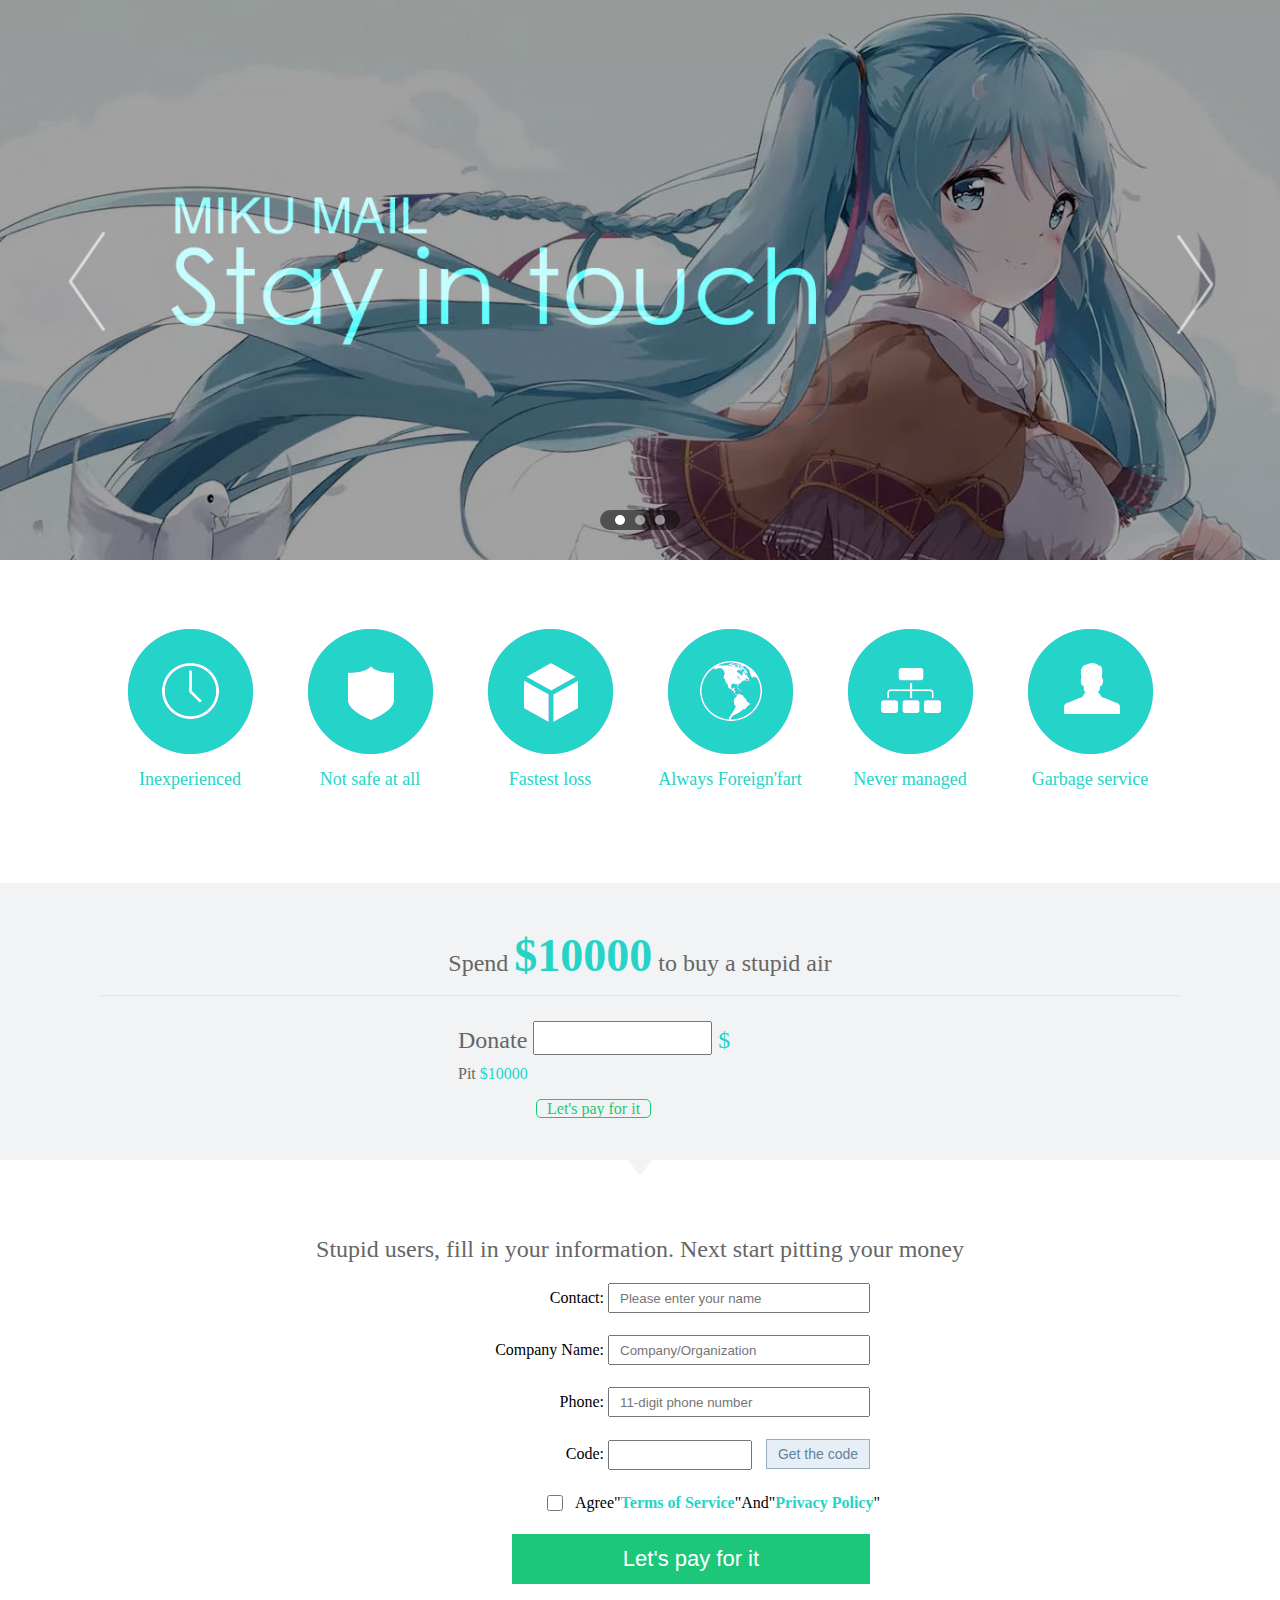
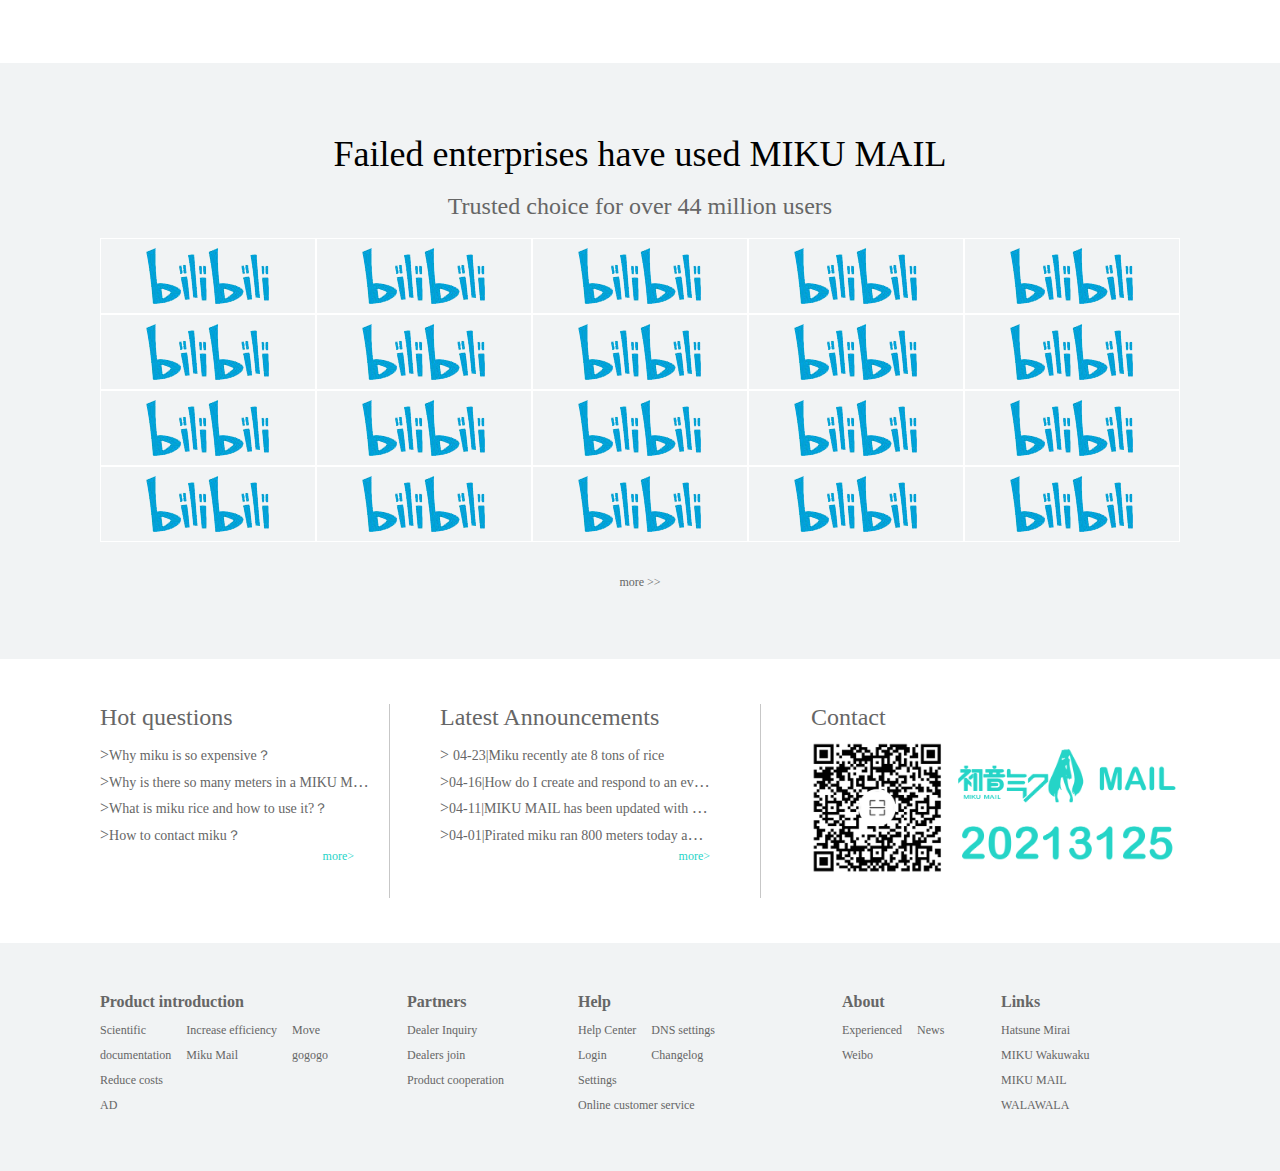
==== html/main.html @ 6d51404d "正式上传" ====
<!DOCTYPE html>
<html lang="en">

<head>
    <meta charset="UTF-8">
    <meta name="viewport" content="width=device-width, initial-scale=1.0">
    <meta http-equiv="X-UA-Compatible" content="ie=edge">
    <link rel="stylesheet" href="../css/main.css">
    <title>Miku fufu | Eazy Mail 20213125
    </title>
</head>

<body>
    <div class="content" id="content">
        <!-- 轮播图 -->
        <iframe src="./Gimage.html" marginheight="0" frameborder="0" height="560px" width="100%" scrolling="no"></iframe>
        
        <!-- 特色PY -->
        <div class="advantage">
            <div>
                <a href=""> <img src="../images/main/PY-1.png" alt="">
                    <p>Inexperienced</p>
                </a>

            </div>
            <div>
                <a href=""><img src="../images/main/PY-2.png" alt="">
                    <p>Not safe at all</p>
                </a>

            </div>
            <div>
                <a href=""><img src="../images/main/PY-3.png" alt="">
                    <p>Fastest loss</p>
                </a>

            </div>
            <div>
                <a href=""> <img src="../images/main/PY-4.png" alt="">
                    <p>Always Foreign'fart</p>
                </a>

            </div>
            <div>
                <a href=""> <img src="../images/main/PY-5.png" alt="">
                    <p>Never managed</p>
                </a>

            </div>
            <div>
                <a href=""> <img src="../images/main/PY-6.png" alt="">
                    <p>Garbage service</p>
                </a>

            </div>
        </div>
        <!-- 购买 -->
        <div class="buy">
            <div class="buy-title">
                Spend <span>$10000</span> to buy a stupid air
            </div>
            <div class="buy-it">
                <p>Donate <input type="text" name="" id=""> <span>$</span></p>
                <p>Pit<span> $10000</span></p>
                <p><a href="#reg">Let's pay for it</a></p>
            </div>
        </div>
        <!-- 免费试用 -->
        <div class="reg" id="reg">
            <p>Stupid users, fill in your information. Next start pitting your money</p>
            <form action="">
                <div>Contact: <input type="text" name="" id="" placeholder="Please enter your name"></div>
                <div>Company Name: <input type="text" name="" id="" placeholder="Company/Organization"></div>
                <div>Phone: <input type="text" name="" id="" placeholder="11-digit phone number"></div>
                <div>Code: <input type="text" name="code" id="" placeholder="">
                    <input type="button" name="" id="" value="Get the code">
                </div>
                <div class="yes"><input type="checkbox" name="" id="">Agree"<span>Terms of Service</span>"And"<span>Privacy Policy</span>"</div>
                <input type="submit" name="" id="" value="Let's pay for it">
            </form>
        </div>
        <!-- 信赖伙伴 -->
        <div class="pro-case">
            <h3>Failed enterprises have used MIKU MAIL</h3>
            <p>Trusted choice for over 44 million users</p>
            <ul>
                <li><img src="../images/main/bilibili.png" alt=""></li>
                <li><img src="../images/main/bilibili.png" alt=""></li>
                <li><img src="../images/main/bilibili.png" alt=""></li>
                <li><img src="../images/main/bilibili.png" alt=""></li>
                <li><img src="../images/main/bilibili.png" alt=""></li>
                <li><img src="../images/main/bilibili.png" alt=""></li>
                <li><img src="../images/main/bilibili.png" alt=""></li>
                <li><img src="../images/main/bilibili.png" alt=""></li>
                <li><img src="../images/main/bilibili.png" alt=""></li>
                <li><img src="../images/main/bilibili.png" alt=""></li>
                <li><img src="../images/main/bilibili.png" alt=""></li>
                <li><img src="../images/main/bilibili.png" alt=""></li>
                <li><img src="../images/main/bilibili.png" alt=""></li>
                <li><img src="../images/main/bilibili.png" alt=""></li>
                <li><img src="../images/main/bilibili.png" alt=""></li>
                <li><img src="../images/main/bilibili.png" alt=""></li>
                <li><img src="../images/main/bilibili.png" alt=""></li>
                <li><img src="../images/main/bilibili.png" alt=""></li>
                <li><img src="../images/main/bilibili.png" alt=""></li>
                <li><img src="../images/main/bilibili.png" alt=""></li>
    
            </ul>
            <div class="more"><a href="">more &gt;&gt; </a></div>
        </div>
        <!--  -->
        <div class="foot-1">
            <div>
                <div class="tit">Hot questions</div>
                <ul>
                    <li><span>&gt;</span><a href="">Why miku is so expensive？</a></li>
                    <li><span>&gt;</span><a href="">Why is there so many meters in a MIKU MAIL？</a></li>
                    <li><span>&gt;</span><a href="">What is miku rice and how to use it?？</a></li>
                    <li><span>&gt;</span><a href="">How to contact miku？</a></li>
                </ul>
                <p class="pre-p">more&gt;</p>
            </div>
            <div>
                <div class="tit">Latest Announcements</div>
                <ul>
                    <li><span>&gt;</span> <a href="">04-23|Miku recently ate 8 tons of rice</a></li>
                    <li><span>&gt;</span><a href="">04-16|How do I create and respond to an event invitation in a MIKU MAIL?</a></li>
                    <li><span>&gt;</span><a href="">04-11|MIKU MAIL has been updated with a new feature: can eat your messages</a></li>
                    <li><span>&gt;</span><a href="">04-01|Pirated miku ran 800 meters today and died of exhaustion</a></li>
                </ul>
                <p>more&gt;</p>
            </div>
            <div>
                <div class="tit">Contact</div>
                <img src="../images/main/contact.png" width="378px">
            </div>
        </div>
        <!--  -->
        <div class="foot-2">
            <div class="item">
                <div>
                    <p class="tit">Product introduction</p>
                    <ul>
                        <li>
                            <p> <a href="">Scientific</a></p>
                            <p> <a href="">documentation</a></p>
                        </li>
                        <li>
                            <p> <a href="">Increase efficiency</a></p>
                            <p> <a href="">Miku Mail</a></p>
                        </li>
                        <li>
                            <p> <a href="">Move</a></p>
                            <p> <a href="">gogogo</a></p>
                        </li>
                        <li>
                            <p> <a href="">Reduce costs</a></p>
                            <p> <a href="">AD</a></p>
                        </li>
                    </ul>
                </div>
                <div style="width:142px">
                    <p class="tit">Partners</p>
                    <ul>
                        <li>
                            <p> <a href="">Dealer Inquiry</a></p>
                            <p> <a href="">Dealers join</a></p>
                        </li>
                        <li>
                            <p> <a href="">Product cooperation</a></p>
                        </li>

                    </ul>
                </div>
                <div style="width:235px">
                    <p class="tit">Help</p>
                    <ul>
                        <li>
                            <p> <a href="">Help Center</a></p>
                            <p> <a href="">Login</a></p>
                        </li>
                        <li>
                            <p> <a href="">DNS settings</a></p>
                            <p> <a href="">Changelog</a></p>
                        </li>
                        <li>
                            <p> <a href="">Settings</a></p>
                            <p> <a href="">Online customer service</a></p>
                        </li>
                    </ul>
                </div>
                <div style="width:130px">
                    <p class="tit">About</p>
                    <ul>
                        <li>
                            <p> <a href="">Experienced</a></p>
                            <p> <a href="">Weibo</a></p>
                        </li>
                        <li>
                            <p> <a href="">News</a></p>
                        </li>
                    </ul>
                </div>
                <div style="width:170px; padding: 0; margin: 0">
                    <p class="tit">Links</p>
                    <ul>
                        <li>
                            <p> <a href="">Hatsune Mirai</a></p>
                            <p> <a href="">MIKU Wakuwaku</a></p>
                        </li>
                        <li>
                            <p> <a href="">MIKU MAIL</a></p>
                            <p> <a href="">WALAWALA</a></p>
                        </li>
                    </ul>
                </div>
            </div>
        </div>
    </div>
</body>

</html>
---- css/main.css ----
* {
    padding: 0;
    margin: 0 auto;
    list-style: none;
}

a {
    font-size: 12px;
    color: #666666;
    text-decoration: none;
}

div {
    width: 1080px;
}


.content {
    width: 100%;
}

#slider {
    overflow: hidden;
    position: relative;
    width: 100%;
    height: 520px;
}

#pic li {
    background: url(../images/index/banner_20170725.jpg) no-repeat center;
    width: 100%;
    height: 520px;
}

#pic li:nth-child(2) {
    background: url(../images/index/banner_20170824.jpg) no-repeat center;
}

#pic li:nth-child(3) {
    background: url(../images/index/banner_20180827.jpg) no-repeat center;
}

#pic li:nth-child(4) {
    background: url(../images/index/banner_20190311.jpg) no-repeat center;
}
#slider:hover #arrow-left,
#slider:hover #arrow-right{
opacity: 1;
}
#list {
    position: absolute;
    bottom: 10px;
    left: 50%;
    z-index: 3;
    width: 78px;
    margin-left: -39px;
}

#list li {
    cursor: pointer;
    background: url(../images/dot.png) no-repeat -18px 2px;
    margin: 0 5px 0 0;
    float: left;
    width: 12px;
    height: 12px;
}

#list .on,
#list li:hover{
    background: url(../images/dot.png) no-repeat 0 2px;
}

#arrow-left,
#arrow-right {
    opacity: 0;
    cursor: pointer;
    background: url(../images/asset\ 35.png);
    display: block;
    position: absolute;
    top: 40%;
    left: 15%;
    height: 119px;
    width: 41px;
}

#arrow-right {
    left:85%;
    background: url(../images/asset\ 36.png);
}

/* 优势 */
.advantage {
    text-align: center;
    width: 1080px;
    height: 189px;
    padding: 65px 0;
}

.advantage>div {
    float: left;
    width: 180px;
    height: 180px;
}

.advantage p {
    font-size: 18px;
    color: #25d4c7;
    line-height: 42px;
}

/* 购买 */
.buy {
    position: relative;
    line-height: 1.666;
    color: #666;
    font-size: 24px;
    width: 100%;
    height: 207px;
    background-color: #f1f3f4;
    padding: 35px 0;
}

.buy::after {
    position: absolute;
    content: '';
    display: block;
    bottom: -16px;
    left: 50%;
    margin-left: -12px;
    width: 0;
    height: 0;
    border-left: 12px solid transparent;
    border-right: 12px solid transparent;
    border-top: 16px solid #f1f3f4;
}

.buy .buy-title {
    width: 1080px;
    line-height: 1.666;
    color: #666;
    font-size: 24px;
    text-align: center;
    border-bottom: 1px solid #dce6ec;
}

.buy .buy-title span {
    font-size: 46px;
    color: #25d4c7;
    font-weight: 700;
}

.buy-it {
    text-align: left;
    width: 414px;
    height: 105px;
    padding: 25px 0 0 50px;
    background: url(../images/index/calculator.png) 0 30px no-repeat;
}

.buy-it p:nth-child(2) {
    font-size: 16px;
}

.buy-it p input {
    position: relative;
    top: -5px;
    width: 175px;
    height: 30px;
}

.buy-it p span {
    color: #25d4c7;
}

.buy-it p a {
    margin-left: 78px;
    border-radius: 5px;
    color: #1cc779;
    padding: 0 10px;
    border: 1px solid #1cc779;
    font-size: 16px;
}

/* 免费试用 */
.reg {
    height: 363px;
    padding: 70px 0;
}

.reg p {
    font-size: 24px;
    line-height: 38px;
    color: #666;
    text-align: center;
}

.reg form {
    padding-top: 15px;
    width: 460px;
    height: 301px;
    margin: auto;
}

form div {
    position: relative;
    width: 100%;
    text-align: right;
    margin-bottom: 22px;
}

form input {
    width: 238px;
    height: 16px;
    padding: 5px 10px;
}

form input[name=code] {
    width: 120px;
}

form input[type=button] {
    width: 104px;
    height: 30px;
    background-color: #e7eff6;
    border: 1px solid #99acbc;
    color: #63829d;
    font-size: 14px;
    margin-left: 10px;

}

.yes {
    width: 470px;
}

.yes span {
    color: #25d4c7;
    font-weight: 700;
}

form input[type=checkbox] {
    width: 20px;
    margin-right: 10px;
    position: relative;
    top: 3px;
}

form input[type=submit] {
    background-color: #1cc779;
    color: white;
    font-size: 22px;
    border: none;
    float: right;
    width: 358px;
    height: 50px;
}

/* 信赖伙伴 */
.pro-case {
    text-align: center;
    padding: 70px 0;
    width: 100%;
    height: 456px;
    background-color: #f1f3f4;

}

.pro-case h3 {
    font-size: 36px;
    font-weight: 400;
}

.pro-case p {
    color: #666666;
    font-size: 24px;
    margin: 18px 0;
}

.pro-case ul {
    height: 300px;
    width: 1080px;
}

.pro-case ul li {
    padding: 8px 0;
    text-align: center;
    float: left;
    border: 1px solid #fff;
    width: 214px;
    height: 58px;
    line-height: 58px;
}

.more {
    margin-top: 34px;
}

/* 页尾1 */
.foot-1 {
    color: #666666;
    padding: 45px 0;
    height: 194px;
}

.foot-1>div {
    width: 289px;
    float: left;
    height: 194px;
    border-right: 1px solid #c7c7c7;
}

.foot-1>div:nth-child(2) {
    width: 270px;
    padding: 0 50px;
}

.foot-1>div:last-child {
    width: 368px;
    padding: 0 0 0 50px;
    border: none;
}

.foot-1 .tit {
    text-align: left;
    font-size: 24px;
    width: 270px;
    height: 28px;
    margin: 0 0 10px 0;
}

.foot-1 ul li {
    width: 270px;
    margin: 0;
    line-height: 1.6666;
    overflow: hidden;
    white-space: nowrap;
    text-overflow: ellipsis;
}

.foot-1 ul li a {
    font-size: 14px;
}

.foot-1 p {
    color: #25d4c7;
    text-align: right;
    font-size: 12px;
}

.pre-p {
    padding-right: 35px;
}

/* 页尾2 */
.foot-2 {
    padding: 50px 0;
    background-color: #f1f3f4;
    width: 100%;
    height: 128px;
}

.foot-2 .item div {
    width: 278px;
    float: left;
    padding-right: 29px;
}

.foot-2 .item div .tit {
    height: 27px;
    font-weight: 700;
    color: #666;
}

.foot-2 .item div ul li {
    float: left;
    margin-right: 15px;
}

.foot-2 .item div ul li p {
    height: 25px;
}
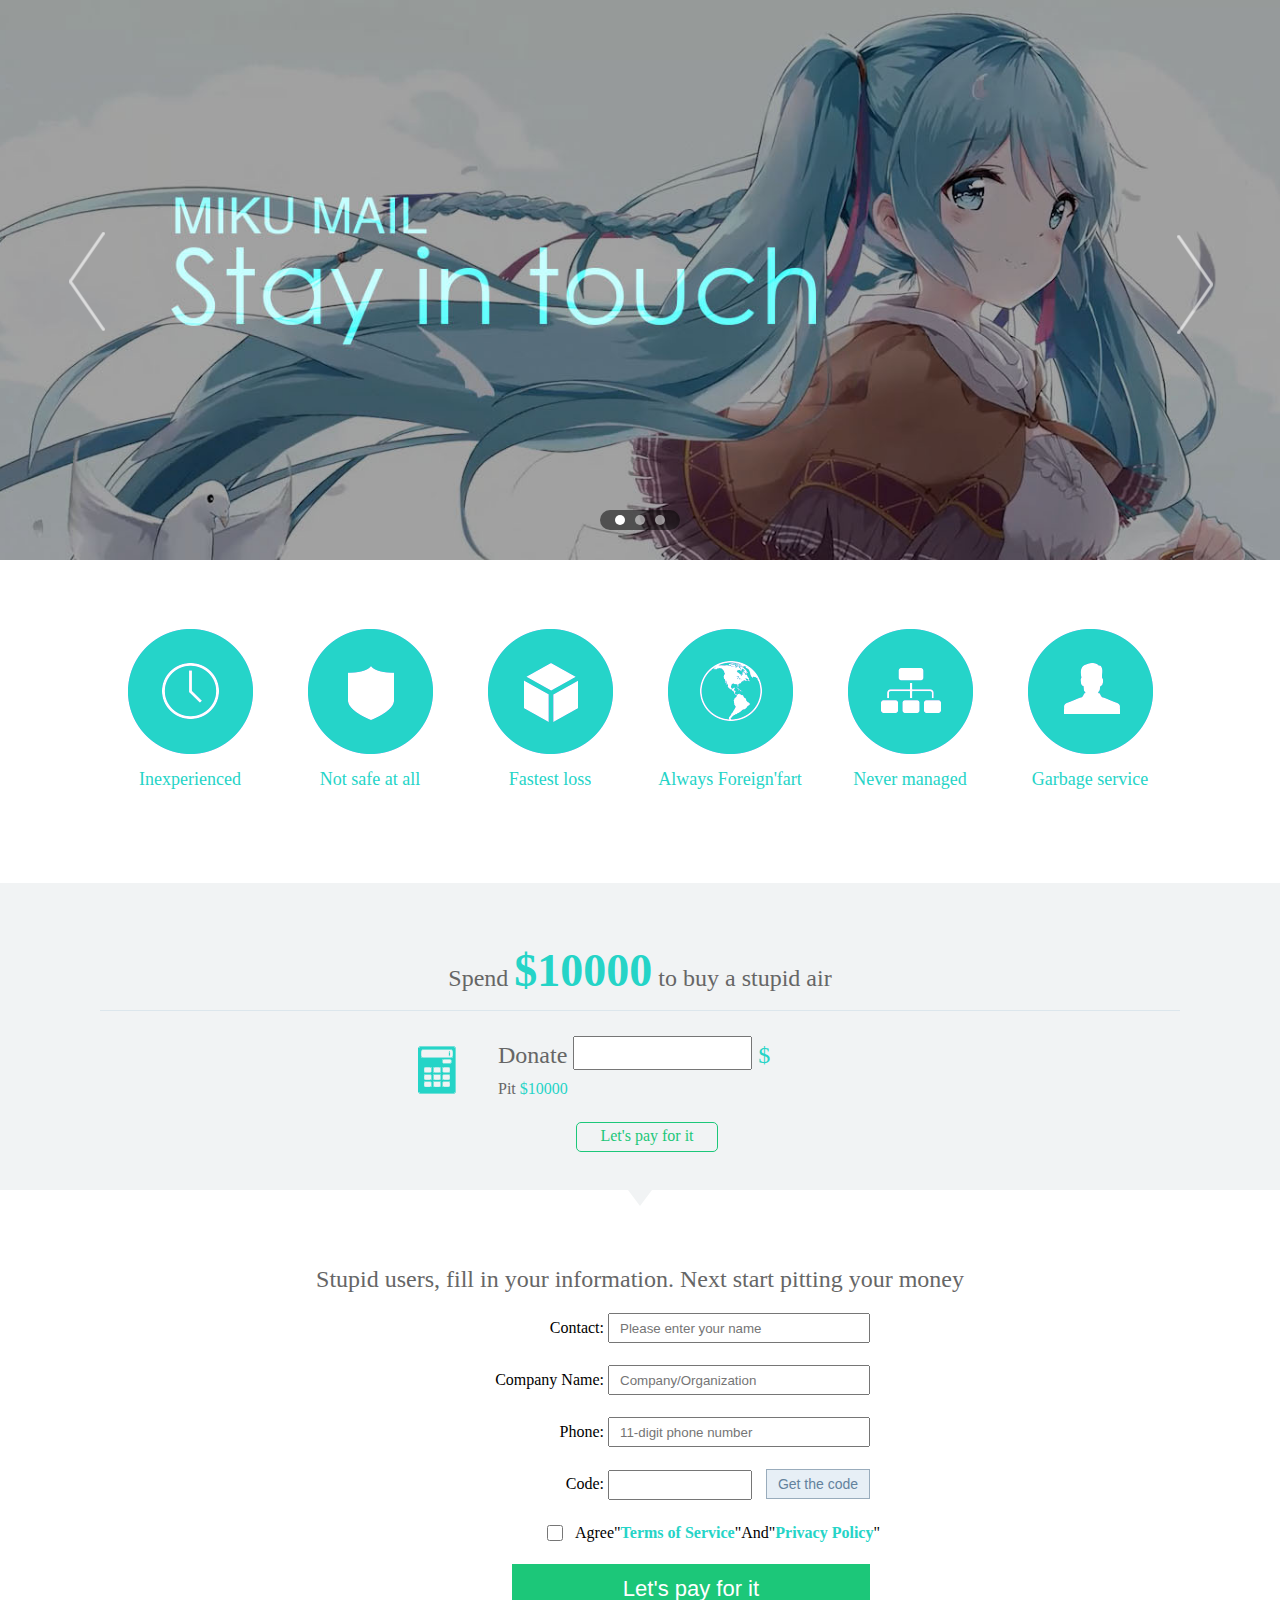
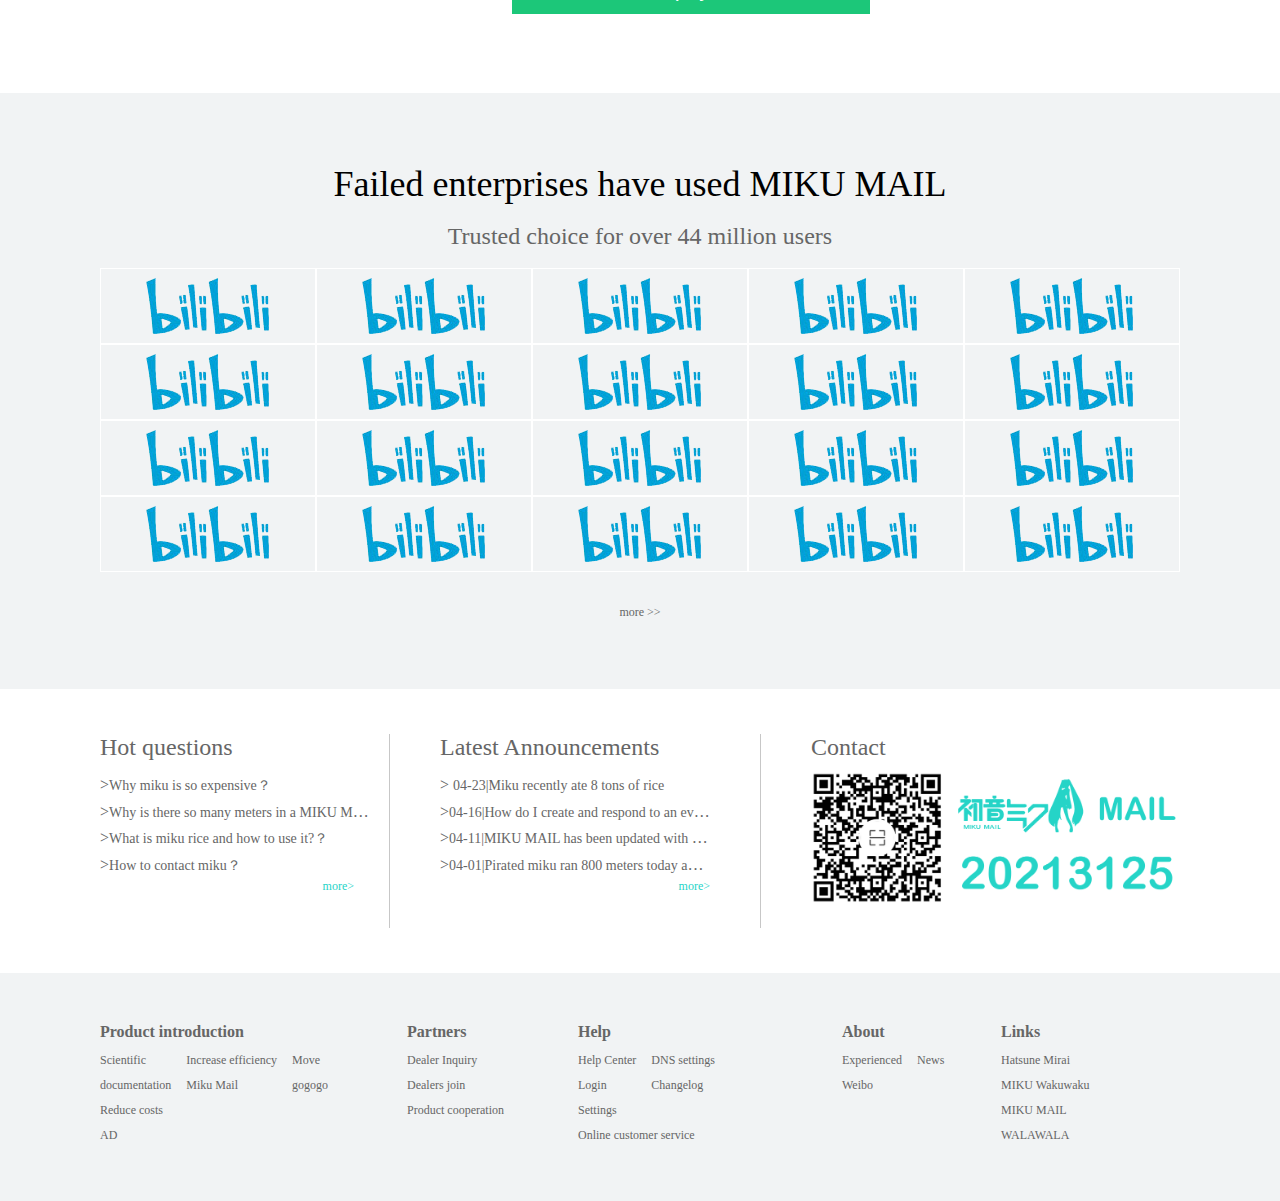
==== commit 5e969d05: "更改了alt" ====
--- a/html/main.html
+++ b/html/main.html
@@ -18,37 +18,37 @@
         <!-- 特色PY -->
         <div class="advantage">
             <div>
-                <a href=""> <img src="../images/main/PY-1.png" alt="">
+                <a href=""> <img src="../images/main/PY-1.png">
                     <p>Inexperienced</p>
                 </a>
 
             </div>
             <div>
-                <a href=""><img src="../images/main/PY-2.png" alt="">
+                <a href=""><img src="../images/main/PY-2.png">
                     <p>Not safe at all</p>
                 </a>
 
             </div>
             <div>
-                <a href=""><img src="../images/main/PY-3.png" alt="">
+                <a href=""><img src="../images/main/PY-3.png">
                     <p>Fastest loss</p>
                 </a>
 
             </div>
             <div>
-                <a href=""> <img src="../images/main/PY-4.png" alt="">
+                <a href=""> <img src="../images/main/PY-4.png">
                     <p>Always Foreign'fart</p>
                 </a>
 
             </div>
             <div>
-                <a href=""> <img src="../images/main/PY-5.png" alt="">
+                <a href=""> <img src="../images/main/PY-5.png">
                     <p>Never managed</p>
                 </a>
 
             </div>
             <div>
-                <a href=""> <img src="../images/main/PY-6.png" alt="">
+                <a href=""> <img src="../images/main/PY-6.png">
                     <p>Garbage service</p>
                 </a>
 
@@ -84,26 +84,26 @@
             <h3>Failed enterprises have used MIKU MAIL</h3>
             <p>Trusted choice for over 44 million users</p>
             <ul>
-                <li><img src="../images/main/bilibili.png" alt=""></li>
-                <li><img src="../images/main/bilibili.png" alt=""></li>
-                <li><img src="../images/main/bilibili.png" alt=""></li>
-                <li><img src="../images/main/bilibili.png" alt=""></li>
-                <li><img src="../images/main/bilibili.png" alt=""></li>
-                <li><img src="../images/main/bilibili.png" alt=""></li>
-                <li><img src="../images/main/bilibili.png" alt=""></li>
-                <li><img src="../images/main/bilibili.png" alt=""></li>
-                <li><img src="../images/main/bilibili.png" alt=""></li>
-                <li><img src="../images/main/bilibili.png" alt=""></li>
-                <li><img src="../images/main/bilibili.png" alt=""></li>
-                <li><img src="../images/main/bilibili.png" alt=""></li>
-                <li><img src="../images/main/bilibili.png" alt=""></li>
-                <li><img src="../images/main/bilibili.png" alt=""></li>
-                <li><img src="../images/main/bilibili.png" alt=""></li>
-                <li><img src="../images/main/bilibili.png" alt=""></li>
-                <li><img src="../images/main/bilibili.png" alt=""></li>
-                <li><img src="../images/main/bilibili.png" alt=""></li>
-                <li><img src="../images/main/bilibili.png" alt=""></li>
-                <li><img src="../images/main/bilibili.png" alt=""></li>
+                <li><img src="../images/main/bilibili.png"></li>
+                <li><img src="../images/main/bilibili.png"></li>
+                <li><img src="../images/main/bilibili.png"></li>
+                <li><img src="../images/main/bilibili.png"></li>
+                <li><img src="../images/main/bilibili.png"></li>
+                <li><img src="../images/main/bilibili.png"></li>
+                <li><img src="../images/main/bilibili.png"></li>
+                <li><img src="../images/main/bilibili.png"></li>
+                <li><img src="../images/main/bilibili.png"></li>
+                <li><img src="../images/main/bilibili.png"></li>
+                <li><img src="../images/main/bilibili.png"></li>
+                <li><img src="../images/main/bilibili.png"></li>
+                <li><img src="../images/main/bilibili.png"></li>
+                <li><img src="../images/main/bilibili.png"></li>
+                <li><img src="../images/main/bilibili.png"></li>
+                <li><img src="../images/main/bilibili.png"></li>
+                <li><img src="../images/main/bilibili.png"></li>
+                <li><img src="../images/main/bilibili.png"></li>
+                <li><img src="../images/main/bilibili.png"></li>
+                <li><img src="../images/main/bilibili.png"></li>
     
             </ul>
             <div class="more"><a href="">more &gt;&gt; </a></div>
--- a/css/main.css
+++ b/css/main.css
@@ -117,7 +117,7 @@
     width: 100%;
     height: 207px;
     background-color: #f1f3f4;
-    padding: 35px 0;
+    padding: 50px 0;
 }
 
 .buy::after {
@@ -151,10 +151,10 @@
 
 .buy-it {
     text-align: left;
-    width: 414px;
+    width: 364px;
     height: 105px;
-    padding: 25px 0 0 50px;
-    background: url(../images/index/calculator.png) 0 30px no-repeat;
+    padding: 25px 0 0 80px;
+    background: url(../images/main/calculator.png) 0 30px no-repeat;
 }
 
 .buy-it p:nth-child(2) {
@@ -173,7 +173,13 @@
 }
 
 .buy-it p a {
+    display: block;
+    text-align: center;
+    width: 120px;
+    height: 28px;
+
     margin-left: 78px;
+    margin-top: 20px;
     border-radius: 5px;
     color: #1cc779;
     padding: 0 10px;
